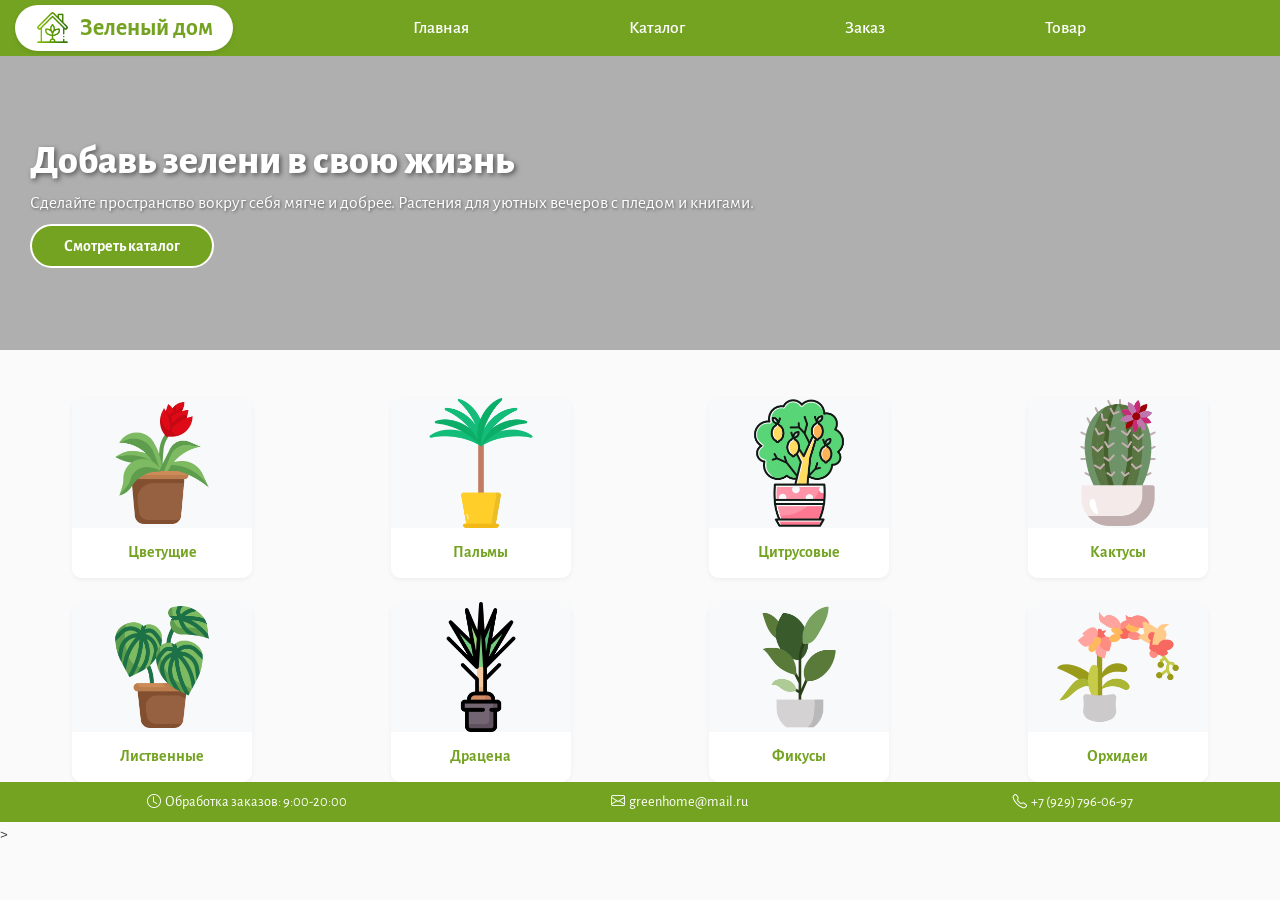
==== index.html @ 4e364a8d "переименовала файл и добавила веб-аналитику" ====
<!DOCTYPE html>
<html lang="ru">
<head>
    <meta charset="UTF-8">
    <meta name="viewport" content="width=device-width, initial-scale=1.0">
    <title>Зеленый дом</title>
    
    <!-- Bootstrap CSS -->
    <link href="https://cdn.jsdelivr.net/npm/bootstrap@5.3.2/dist/css/bootstrap.min.css" rel="stylesheet">
    
    <!-- Bootstrap Icons -->
    <link rel="stylesheet" href="https://cdn.jsdelivr.net/npm/bootstrap-icons@1.11.3/font/bootstrap-icons.min.css">
    
    <!-- Шрифт Alegreya Sans -->
    <link href="https://fonts.googleapis.com/css2?family=Alegreya+Sans:wght@300;400;500;700;800&display=swap" rel="stylesheet">
    
    <!-- CSS -->
    <link rel="stylesheet" href="css/style.css">

    <link rel="icon" href="favicon.png" type="images/png">

    <!-- Google Analytics -->
    <script async src="https://www.googletagmanager.com/gtag/js?id=G-05SMJJE4V0"></script>
    <script>
        window.dataLayer = window.dataLayer || [];
        function gtag(){dataLayer.push(arguments);}
        gtag('js', new Date());
        gtag('config', 'G-05SMJJE4V0');
    </script>
</head>
<body>

<!-- ===== ШАПКА ===== -->
<nav class="navbar navbar-expand-lg navbar-custom">
    <div class="container">
        <!-- Логотип на белом фоне -->
        <div class="logo-container">
            <img src="images/logo-house.png" alt="Зеленый дом" height="35">
            <span class="brand-text">Зеленый дом</span>
        </div>
        
        <!-- Кнопка для мобильного меню -->
        <button class="navbar-toggler" type="button" data-bs-toggle="collapse" data-bs-target="#navbarNav">
            <span class="navbar-toggler-icon"></span>
        </button>
        
        <!-- Меню навигации -->
        <div class="collapse navbar-collapse" id="navbarNav">
            <ul class="navbar-nav ms-auto">
                <li class="nav-item">
                    <a class="nav-link nav-link-custom active" href="index14.html">Главная</a>
                </li>
                <li class="nav-item">
                    <a class="nav-link nav-link-custom" href="catalog.html">Каталог</a>
                </li>
                <li class="nav-item">
                    <a class="nav-link nav-link-custom" href="form.html">Заказ</a>
                </li>
                <li class="nav-item">
                    <a class="nav-link nav-link-custom" href="product.html">Товар</a>
                </li>
            </ul>
        </div>
    </div>
</nav>

<!-- ===== БАННЕР ===== -->
<div class="hero-section">
    <div class="container">
        <h1 class="hero-title">Добавь зелени в свою жизнь</h1>
        <p class="hero-text">
            Сделайте пространство вокруг себя мягче и добрее. 
            Растения для уютных вечеров с пледом и книгами.
        </p>
        <a href="catalog.html" class="btn-hero">Смотреть каталог</a>
    </div>
</div>

<!-- ===== КАТЕГОРИИ РАСТЕНИЙ ===== -->
<div class="container mt-5">
    
    <!-- Используем сетку Bootstrap: 4 колонки на десктопе, 2 на мобильных -->
    <div class="row g-4">
        <!-- Карточка 1: Цветущие (картинка по центру) -->
        <div class="col-lg-3 col-md-4 col-6">
            <div class="plant-card">
                <div class="plant-img-container text-center">
                    <img src="images/flower1.png" alt="Цветущие" class="plant-img-center">
                </div>
                <div class="card-body">
                    <h5 class="plant-title">Цветущие</h5>
                </div>
            </div>
        </div>
        
        <!-- Карточка 2: Пальмы -->
        <div class="col-lg-3 col-md-4 col-6">
            <div class="plant-card">
                <div class="plant-img-container text-center">
                    <img src="images/palmi.png" class="plant-img-center" alt="Пальмы">
                </div>
                <div class="card-body">
                    <h5 class="plant-title">Пальмы</h5>
                </div>
            </div>
        </div>
        
        <!-- Карточка 3: Цитрусовые -->
        <div class="col-lg-3 col-md-4 col-6">
            <div class="plant-card">
                <div class="plant-img-container text-center">
                    <img src="images/citrus.png" class="plant-img-center" alt="Цитрусовые">
                </div>
                <div class="card-body">
                    <h5 class="plant-title">Цитрусовые</h5>
                </div>
            </div>
        </div>
        
        <!-- Карточка 4: Кактусы -->
        <div class="col-lg-3 col-md-4 col-6">
            <div class="plant-card">
                <div class="plant-img-container text-center">
                    <img src="images/cactus.png" class="plant-img-center" alt="Кактусы">
                </div>
                <div class="card-body">
                    <h5 class="plant-title">Кактусы</h5>
                </div>
            </div>
        </div>
        
        <!-- Карточка 5: Лиственные -->
        <div class="col-lg-3 col-md-4 col-6">
            <div class="plant-card">
                <div class="plant-img-container text-center">
                    <img src="images/listvennie.png" class="plant-img-center" alt="Лиственные">
                </div>
                <div class="card-body">
                    <h5 class="plant-title">Лиственные</h5>
                </div>
            </div>
        </div>
        
        <!-- Карточка 6: Драцена -->
        <div class="col-lg-3 col-md-4 col-6">
            <div class="plant-card">
                <div class="plant-img-container text-center">
                    <img src="images/dracaena.png" class="plant-img-center" alt="Драцена">
                </div>
                <div class="card-body">
                    <h5 class="plant-title">Драцена</h5>
                </div>
            </div>
        </div>
        
        <!-- Карточка 7: Фикусы -->
        <div class="col-lg-3 col-md-4 col-6">
            <div class="plant-card">
                <div class="plant-img-container text-center">
                    <img src="images/ficus.png" class="plant-img-center" alt="Фикусы">
                </div>
                <div class="card-body">
                    <h5 class="plant-title">Фикусы</h5>
                </div>
            </div>
        </div>
        
        <!-- Карточка 8: Орхидеи -->
        <div class="col-lg-3 col-md-4 col-6">
            <div class="plant-card">
                <div class="plant-img-container text-center">
                    <img src="images/orchidea.png" class="plant-img-center" alt="Орхидеи">
                </div>
                <div class="card-body">
                    <h5 class="plant-title">Орхидеи</h5>
                </div>
            </div>
        </div>
    </div>
</div>

<!-- ===== ПОДВАЛ (компактный) ===== -->
<footer>
    <div class="container">
        <span><i class="bi bi-clock me-1"></i>Обработка заказов: 9:00-20:00</span>
        <span><i class="bi bi-envelope me-1"></i>greenhome@mail.ru</span>
        <span><i class="bi bi-telephone me-1"></i>+7 (929) 796-06-97</span>
    </div>
</footer>
>

<!-- Bootstrap JavaScript -->
<script src="https://cdn.jsdelivr.net/npm/bootstrap@5.3.2/dist/js/bootstrap.bundle.min.js"></script>
<!-- Твой JS -->
<script src="js/script.js"></script> 
</body>

</html>
---- css/style.css ----
/* ======================================== */
/* ===== ОСНОВНЫЕ НАСТРОЙКИ ДЛЯ ВСЕХ СТРАНИЦ ===== */
/* ======================================== */
:root {
    --main-green: #74A322;    /* основной зеленый цвет (шапка, подвал, кнопки) */
    --light-bg: #fafafa;       /* фон страницы (светло-серый) */
    --text-dark: #333333;      /* цвет основного текста (темно-серый) */
}

* {
    margin: 0;                  /* обнуляем отступы у всех элементов */
    padding: 0;                 /* обнуляем внутренние отступы */
    box-sizing: border-box;     /* чтобы padding не увеличивал ширину */
}

body {
    font-family: 'Alegreya Sans', sans-serif;  /* основной шрифт */
    color: var(--text-dark);                    /* цвет текста */
    background-color: var(--light-bg);          /* фон страницы */
    line-height: 1.5;                            /* межстрочный интервал */
}

html, body {
    height: 100%;               /* высота на весь экран */
    margin: 0;
    padding: 0;
}

body {
    display: flex;               /* flexbox для прижатия подвала */
    flex-direction: column;      /* колонка: шапка, контент, подвал */
    min-height: 100vh;           /* минимальная высота = весь экран */
}

main {
    flex: 1;                     /* занимает всё оставшееся место */
}

.container {
    max-width: 1440px;           /* максимальная ширина контента */
    margin: 0 auto;              /* центрирование по горизонтали */
    padding: 0 15px;             /* отступы по бокам */
}

/* ======================================== */
/* ===== СТИЛИ ДЛЯ ШАПКИ (ВСЕ СТРАНИЦЫ) ===== */
/* ======================================== */

/* Контейнер для логотипа (белый фон) */
.logo-container {
    background-color: white;
    padding: 5px 20px;
    border-radius: 30px;
    display: flex;
    align-items: center;
    gap: 10px;
    box-shadow: 0 2px 5px rgba(0,0,0,0.1);
}

/* Картинка-домик в логотипе */
.logo-container img {
    height: 35px;
    width: auto;
}

/* Текст логотипа "Зеленый дом" */
.brand-text {
    color: var(--main-green);
    font-weight: 700;
    font-size: 24px;
}

/* Зеленая полоса шапки */
.navbar-custom {
    background-color: var(--main-green) !important;
    padding: 0.5rem 0;
    width: 100%;
}

/* Стили для бренда (если используется) */
.navbar-brand {
    color: white !important;
    font-weight: 400;
    font-size: 40px;
    display: flex;
    align-items: center;
    gap: 10px;
}

/* Меню навигации */
.navbar-nav {
    width: 100%;
    justify-content: center;
    gap: 10rem;
}

/* Ссылки в меню */
.nav-link-custom {
    color: white !important;
    font-weight: 500;
    font-size: 1.1rem;
    padding: 0.3rem 0 !important;
    transition: opacity 0.2s;
}

.nav-link-custom:hover {
    opacity: 0.9;
}

/* Активная страница (подчеркивание) */
.nav-link-custom.active {
    font-weight: 700;
    border-bottom: 3px solid white;
}

/* ======================================== */
/* ===== СТИЛИ ДЛЯ ГЛАВНОЙ СТРАНИЦЫ (index.html) ===== */
/* ======================================== */

/* Баннер с изображением */
.hero-section {
    background: linear-gradient(rgba(0, 0, 0, 0.3), rgba(0, 0, 0, 0.3)), 
                url('../images/hero-bg.jpg');
    background-size: cover;
    background-position: center;
    width: 100%;
    height: 294px;
    display: flex;
    align-items: center;
    text-align: left;
    color: white;
}

.hero-section .container {
    width: 100%;
    max-width: 100%;
    margin: 0;
    padding: 0 30px;
}

/* Заголовок в баннере */
.hero-title {
    font-size: 2.5rem;
    font-weight: 800;
    text-shadow: 2px 2px 5px rgba(0,0,0,0.5);
    margin-bottom: 0.3rem;
}

/* Текст в баннере */
.hero-text {
    font-size: 1.1rem;
    max-width: 100%;
    text-shadow: 1px 1px 3px rgba(0,0,0,0.5);
    margin-bottom: 0.5rem;
}

/* Кнопка в баннере */
.btn-hero {
    background-color: var(--main-green);
    color: white;
    font-weight: 600;
    padding: 0.5rem 2rem;
    border-radius: 50px;
    border: 2px solid white;
    font-size: 1rem;
    text-decoration: none;
    display: inline-block;
    transition: all 0.2s;
}

.btn-hero:hover {
    background-color: white;
    color: var(--main-green);
}

/* Заголовки разделов на главной */
.section-title {
    font-size: 1.5rem;
    font-weight: 700;
    color: var(--main-green);
    text-align: center;
    margin: 1.5rem 0 1rem 0;
}

/* ======================================== */
/* ===== КАРТОЧКИ НА ГЛАВНОЙ СТРАНИЦЕ (квадратные 180x180) ===== */
/* ======================================== */

.row {
    --bs-gutter-x: 1.5rem;      /* отступы между колонками Bootstrap */
    justify-content: center;
}

/* Центрирование колонок */
.col-lg-3, .col-md-4, .col-6 {
    display: flex;
    justify-content: center;
}

/* Карточка растения 180x180 */
.plant-card {
    width: 180px;
    height: 180px;
    border: none;
    border-radius: 10px;
    overflow: hidden;
    box-shadow: 0 2px 5px rgba(0,0,0,0.05);
    transition: all 0.2s;
    background-color: white;
    display: flex;
    flex-direction: column;
    flex-shrink: 0;  /* запрещаем сжиматься */
}

.plant-card:hover {
    transform: translateY(-3px);
    box-shadow: 0 5px 12px rgba(116, 163, 34, 0.15);
}

/* Контейнер для изображения */
.plant-img-container {
    width: 180px;
    height: 130px;
    overflow: hidden;
}

/* Для центрирования картинки (если нужно) */
.plant-img-container.text-center {
    display: flex;
    justify-content: center;
    align-items: center;
    background-color: #f8f9fa;
}

.plant-img-center {
    max-width: 100%;
    max-height: 100%;
    object-fit: contain;
}

/* Обычное изображение (заполняет весь контейнер) */
.plant-img {
    width: 100%;
    height: 100%;
    object-fit: cover;
    transition: transform 0.3s;
}

.plant-card:hover .plant-img {
    transform: scale(1.05);
}

/* Тело карточки (текст) */
.card-body {
    width: 180px;
    height: 50px;
    padding: 0.5rem;
    text-align: center;
    display: flex;
    align-items: center;
    justify-content: center;
    background-color: white;
}

/* Название растения */
.plant-title {
    font-size: 1rem;
    font-weight: 700;
    color: var(--main-green);
    margin: 0;
}


/* ======================================== */
/* ===== СТИЛИ ДЛЯ КАТАЛОГА (catalog.html) ===== */
/* ======================================== */

/* Фиксированные размеры для карточек в каталоге */
.product-card {
    width: 350px;
    height: 500px;
    margin: 0 auto;
}


/* Квадратная кнопка "В корзину" для каталога */
.btn-square {
    background-color: #74A322;
    color: white;
    width: 140px;
    height: 50px;
    display: flex;
    align-items: center;
    justify-content: center;
    border: none;
    font-weight: 600;
    font-size: 1rem;
    transition: all 0.2s;
    border-radius: 4px; /* небольшая скругление, но почти квадратная */
    margin-left: auto;
    margin-right: auto;
}   
        
.btn-square:hover {
    background-color: #5f8320;
    color: white;
}

/* Альтернативный размер изображения (переопределение) */
.product-image {
    width: 200px;     /* ширина */
    height: 250px;    /* высота */
    object-fit: cover;
}

/* ======================================== */
/* ===== СТИЛИ ДЛЯ СТРАНИЦЫ ЗАКАЗА (form.html) ===== */
/* ===== ВСЁ НА ОДНОМ ЭКРАНЕ БЕЗ ПРОКРУТКИ ===== */
/* ======================================== */

/* Отключаем прокрутку всей страницы */
body {
    overflow: hidden; /* отключает прокрутку всей страницы */
    height: 100vh;
}

/* Высота main = весь экран минус шапка и подвал */
main {
    height: calc(100vh - 130px); /* высота минус шапка и подвал */
    overflow-y: auto; /* прокрутка только внутри main если нужно */
    padding: 10px 0;
}

/* Блоки формы (белые карточки) */
.form-section {
    background-color: #f8f9fa;
    border-radius: 8px;
    padding: 1rem;
    margin-bottom: 1rem;
}

/* Заголовки внутри блоков формы */
.form-section h3 {
    font-size: 1.2rem;
    margin-bottom: 0.8rem !important;
}

/* Таблица корзины */
.table-cart {
    background-color: white;
    border-radius: 8px;
    overflow: hidden;
    margin-bottom: 0;
}

/* Заголовки таблицы (зеленые) */
.table-cart th {
    background-color: var(--main-green);
    color: white;
    font-weight: 500;
    font-size: 0.9rem;
    padding: 0.5rem;
}

/* Ячейки таблицы */
.table-cart td {
    padding: 0.5rem;
    font-size: 0.9rem;
}

/* Строка с итоговой суммой */
.total-row {
    font-size: 1.1rem;
    font-weight: 700;
    color: var(--main-green);
}

/* Подписи к полям формы */
.form-label {
    font-size: 0.85rem;
    margin-bottom: 0.2rem;
}

/* Поля ввода */
.form-control, .form-select {
    padding: 0.4rem 0.6rem;
    font-size: 0.9rem;
}

/* Текст радио-кнопок */
.form-check-label {
    font-size: 0.9rem;
}

/* Кнопка оформления заказа */
.btn-lg {
    padding: 0.5rem !important;
    font-size: 1rem;
}

/* Уменьшенная шапка для страницы заказа */
.navbar-custom {
    padding: 0.3rem 0 !important;
}

/* Подвал для страницы заказа */
footer {
    background-color: var(--main-green);
    color: white;
    padding: 0.5rem 0;
    font-size: 0.9rem;
    height: 40px;
}

/* Контейнер подвала */
footer .container {
    display: flex;
    justify-content: space-around;
    align-items: center;
    height: 100%;
}

/* Колонки в подвале */
footer .col-md-4 {
    padding: 0;
}

/* ======================================== */
/* ===== СТИЛИ ДЛЯ КАРТОЧКИ ТОВАРА (product.html) ===== */
/* ======================================== */

/* Основной контент */
main {
    height: calc(100vh - 120px);
    overflow-y: auto;
    padding: 0.5rem 0;
}

/* Зеленый текст (для цен) */
.text-green {
    color: var(--main-green);
}

/* Зеленый фон */
.bg-green {
    background-color: var(--main-green);
}

/* Зеленая кнопка */
.btn-green {
    background-color: var(--main-green);
    color: white;
    border: none;
    padding: 0.6rem 2rem;
    font-size: 1.2rem;
    font-weight: 600;
    border-radius: 4px;
}

.btn-green:hover {
    background-color: #5f8320;
    color: white;
}

/* Увеличенные размеры для страницы товара */
.main-title {
    font-size: 2.2rem;
    margin-bottom: 1rem;
}

.product-name {
    font-size: 2rem;
    margin-bottom: 0.3rem;
}

.product-price {
    font-size: 2.2rem;
    margin-bottom: 1rem;
}

/* Детали товара (характеристики) */
.product-details p {
    font-size: 1.1rem;
    margin-bottom: 0.3rem;
}

/* Заголовок "Доставка" */
.delivery-title {
    font-size: 1.3rem;
    margin: 1rem 0 0.3rem 0;
}

/* Пункты списка доставки */
.delivery-list li {
    font-size: 1rem;
    margin-bottom: 0.2rem;
}

/* Бейджи (Горшок, 22°C, 12CM) */
.badge-item {
    font-size: 1rem;
    padding: 0.4rem 1rem;
}

/* ===== ФОТО В КАРТОЧКЕ ТОВАРА ===== */
.produc1t-image-container {
    width: 500px;
    height: 550px;
    display: flex;
    align-items: center;
    justify-content: center;
    margin: 0 auto;
}
        
.produc1t-image {
    width: 500px;
    height: 550px;
    object-fit: cover;
    border-radius: 8px;
}
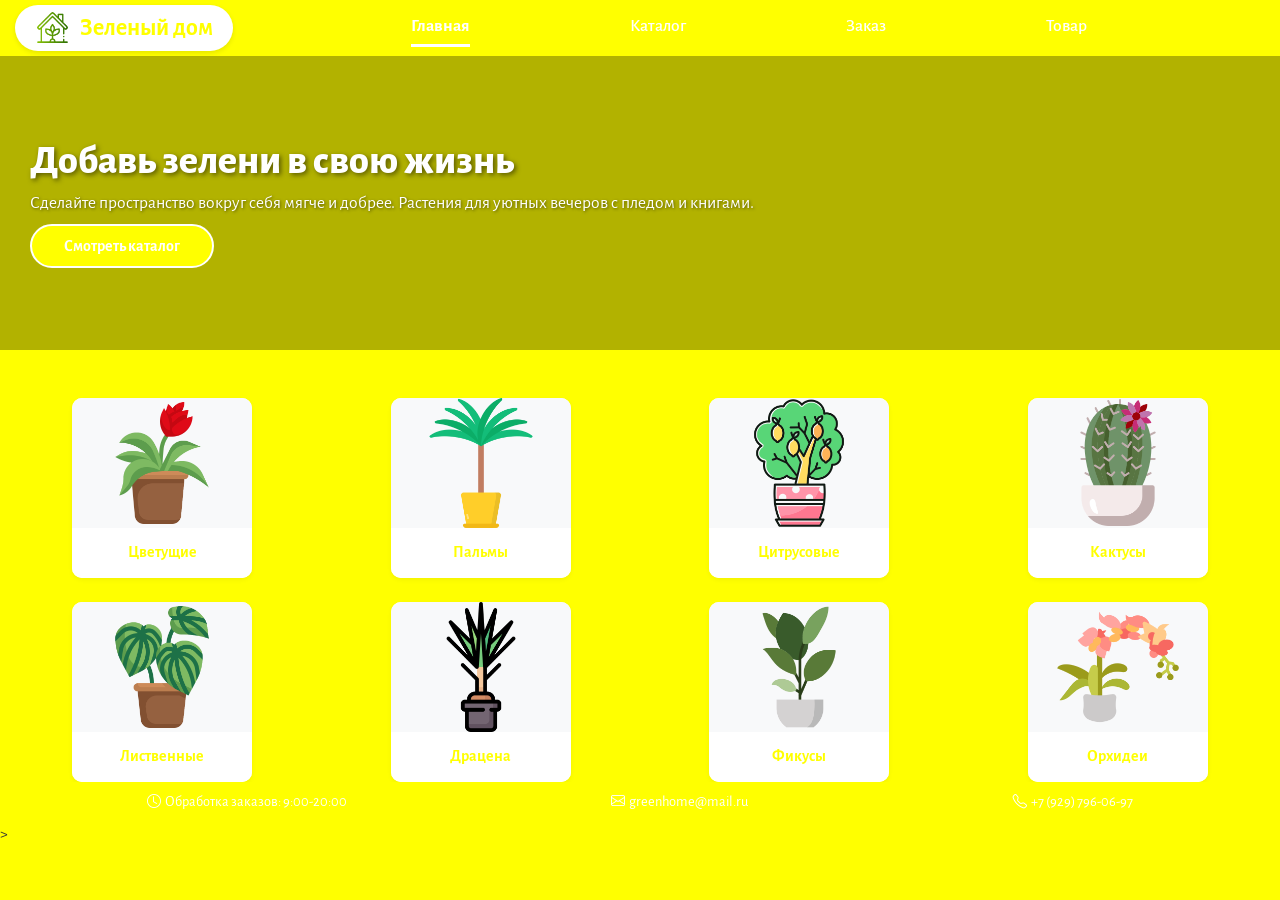
==== commit af33412f: "Update index.html" ====
--- a/index.html
+++ b/index.html
@@ -20,12 +20,12 @@
     <link rel="icon" href="favicon.png" type="images/png">
 
     <!-- Google Analytics -->
-    <script async src="https://www.googletagmanager.com/gtag/js?id=G-05SMJJE4V0"></script>
+    <script async src="https://www.googletagmanager.com/gtag/js?id=G-243Q15BTFP"></script>
     <script>
         window.dataLayer = window.dataLayer || [];
         function gtag(){dataLayer.push(arguments);}
         gtag('js', new Date());
-        gtag('config', 'G-05SMJJE4V0');
+        gtag('config', 'G-243Q15BTFP');
     </script>
 </head>
 <body>
@@ -48,7 +48,7 @@
         <div class="collapse navbar-collapse" id="navbarNav">
             <ul class="navbar-nav ms-auto">
                 <li class="nav-item">
-                    <a class="nav-link nav-link-custom active" href="index14.html">Главная</a>
+                    <a class="nav-link nav-link-custom active" href="index.html">Главная</a>
                 </li>
                 <li class="nav-item">
                     <a class="nav-link nav-link-custom" href="catalog.html">Каталог</a>
@@ -196,3 +196,5 @@
 </body>
 
 </html>
+
+
--- a/css/style.css
+++ b/css/style.css
@@ -2,8 +2,8 @@
 /* ===== ОСНОВНЫЕ НАСТРОЙКИ ДЛЯ ВСЕХ СТРАНИЦ ===== */
 /* ======================================== */
 :root {
-    --main-green: #74A322;    /* основной зеленый цвет (шапка, подвал, кнопки) */
-    --light-bg: #fafafa;       /* фон страницы (светло-серый) */
+    --main-green: #FFFF00;    /* основной зеленый цвет (шапка, подвал, кнопки) */
+    --light-bg: #FFFF00;       /* фон страницы (светло-серый) */
     --text-dark: #333333;      /* цвет основного текста (темно-серый) */
 }
 
@@ -517,4 +517,6 @@
     height: 550px;
     object-fit: cover;
     border-radius: 8px;
-}+
+}
+
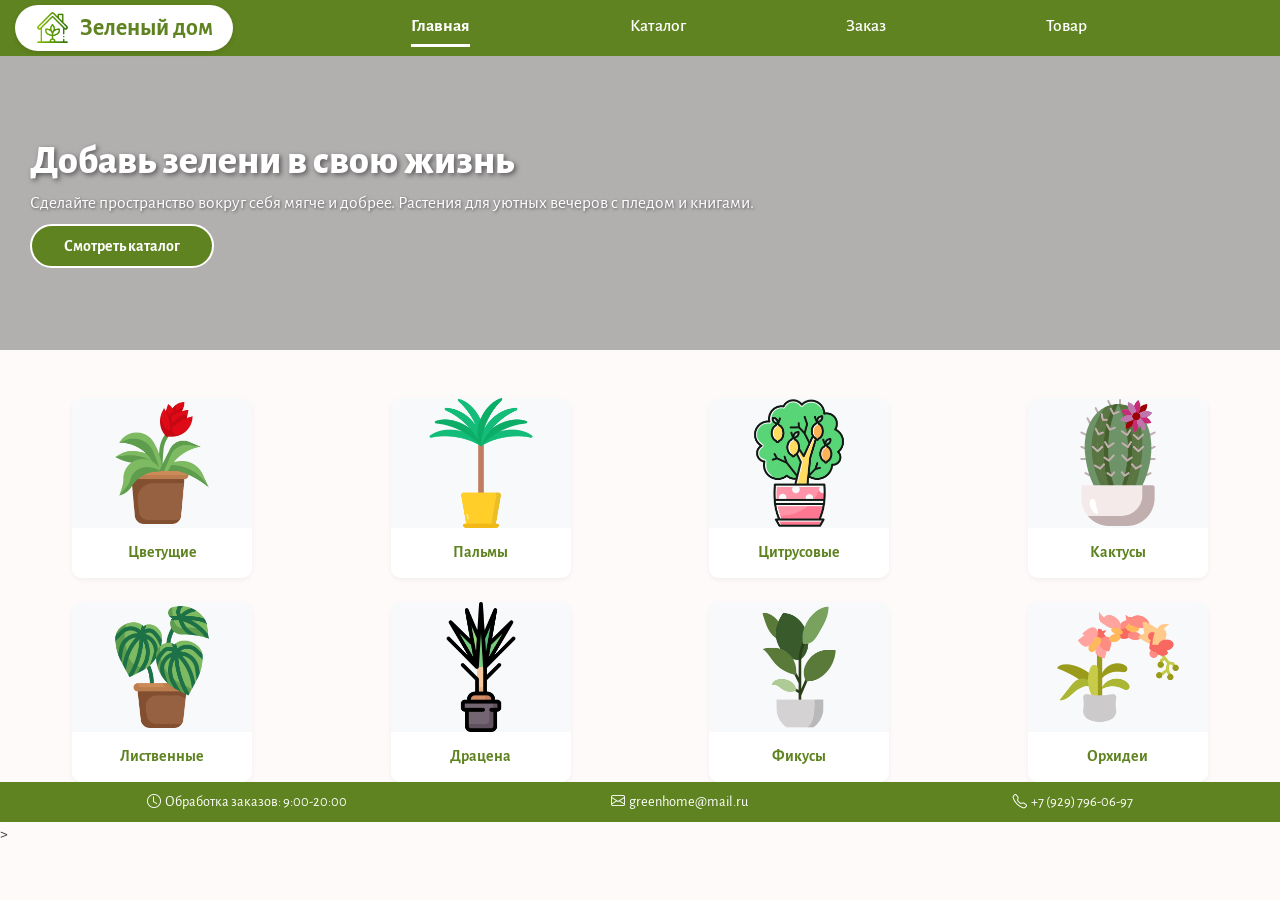
==== commit 6db5ec8c: "изменения для 4 лабы php и бд" ====
--- a/index.html
+++ b/index.html
@@ -20,12 +20,12 @@
     <link rel="icon" href="favicon.png" type="images/png">
 
     <!-- Google Analytics -->
-    <script async src="https://www.googletagmanager.com/gtag/js?id=G-243Q15BTFP"></script>
+    <script async src="https://www.googletagmanager.com/gtag/js?id=G-XXXXXXXXXX"></script>
     <script>
         window.dataLayer = window.dataLayer || [];
         function gtag(){dataLayer.push(arguments);}
         gtag('js', new Date());
-        gtag('config', 'G-243Q15BTFP');
+        gtag('config', 'G-XXXXXXXXXX');
     </script>
 </head>
 <body>
@@ -194,7 +194,4 @@
 <!-- Твой JS -->
 <script src="js/script.js"></script> 
 </body>
-
-</html>
-
-
+</html>
--- a/css/style.css
+++ b/css/style.css
@@ -2,8 +2,8 @@
 /* ===== ОСНОВНЫЕ НАСТРОЙКИ ДЛЯ ВСЕХ СТРАНИЦ ===== */
 /* ======================================== */
 :root {
-    --main-green: #FFFF00;    /* основной зеленый цвет (шапка, подвал, кнопки) */
-    --light-bg: #FFFF00;       /* фон страницы (светло-серый) */
+    --main-green: #5f8320;    /* основной зеленый цвет (шапка, подвал, кнопки) */
+    --light-bg: #FFFAFA;       /* фон страницы (светло-серый) */
     --text-dark: #333333;      /* цвет основного текста (темно-серый) */
 }
 
@@ -520,3 +520,6 @@
 
 }
 
+
+
+
